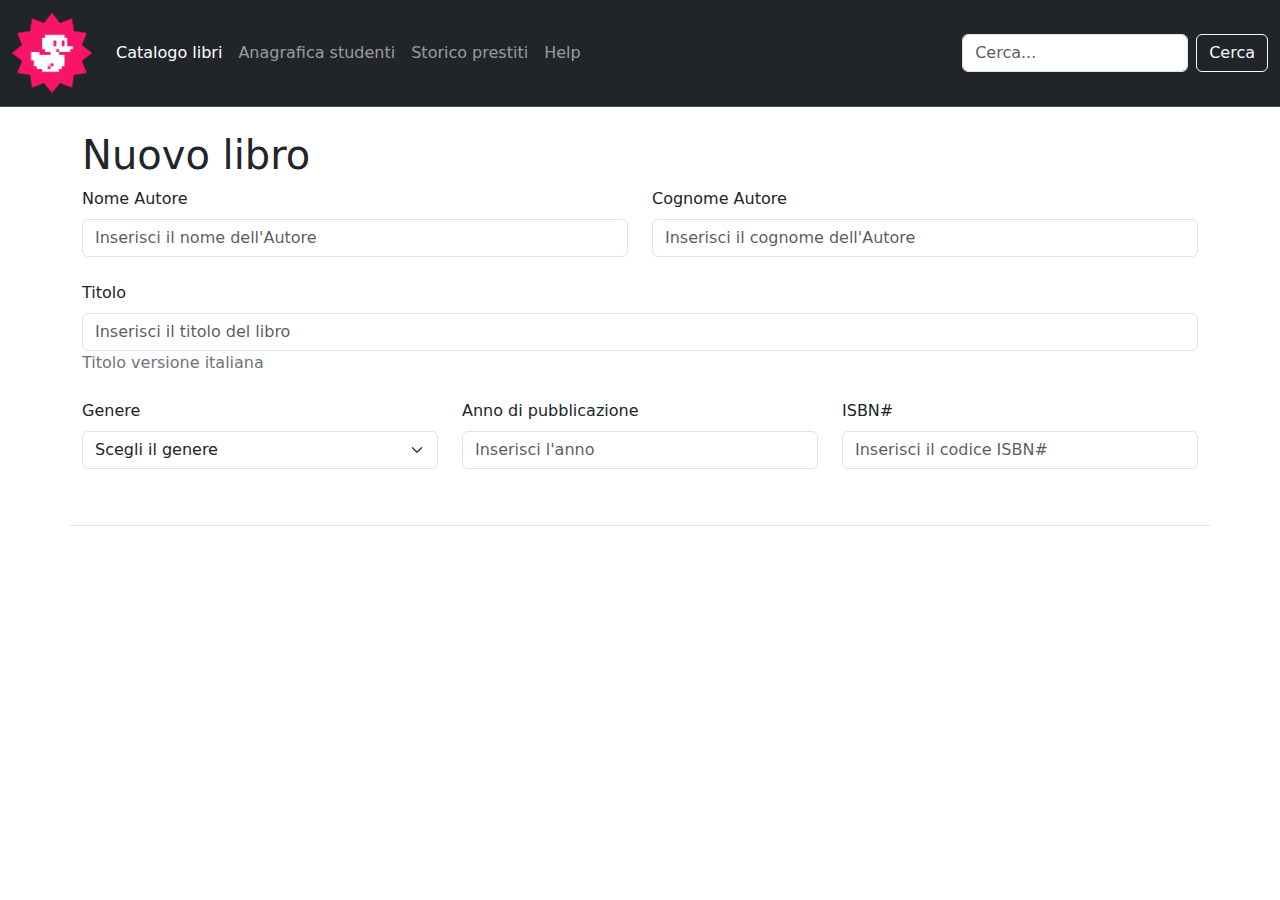
==== add-book.html @ a011e4b6 "add book section" ====
<!DOCTYPE html>
<html lang="en">
  <head>
    <meta charset="UTF-8" />
    <meta name="viewport" content="width=device-width, initial-scale=1.0" />
    <title>Document</title>
    <link rel="shortcut icon" href="./img/favicon.ico" type="image/x-icon" />

    <link
      rel="stylesheet"
      href="https://cdnjs.cloudflare.com/ajax/libs/font-awesome/6.7.2/css/all.min.css"
      integrity="sha512-Evv84Mr4kqVGRNSgIGL/F/aIDqQb7xQ2vcrdIwxfjThSH8CSR7PBEakCr51Ck+w+/U6swU2Im1vVX0SVk9ABhg=="
      crossorigin="anonymous"
      referrerpolicy="no-referrer"
    />
    <link
      href="https://cdn.jsdelivr.net/npm/bootstrap@5.3.3/dist/css/bootstrap.min.css"
      rel="stylesheet"
      integrity="sha384-QWTKZyjpPEjISv5WaRU9OFeRpok6YctnYmDr5pNlyT2bRjXh0JMhjY6hW+ALEwIH"
      crossorigin="anonymous"
    />

    <link rel="stylesheet" href="./css/style.css" />
  </head>
  <body>
    <header>
      <!-- test -->
      <nav
        class="navbar navbar-expand-lg bg-dark border-bottom border-body"
        data-bs-theme="dark"
      >
        <div class="container-fluid">
          <a class="navbar-brand" href="#">
            <img src="./img/duck.png" alt="logo" width="80px" />
          </a>
          <button
            class="navbar-toggler"
            type="button"
            data-bs-toggle="collapse"
            data-bs-target="#navbarSupportedContent"
            aria-controls="navbarSupportedContent"
            aria-expanded="false"
            aria-label="Toggle navigation"
          >
            <span class="navbar-toggler-icon"></span>
          </button>
          <div class="collapse navbar-collapse" id="navbarSupportedContent">
            <ul class="navbar-nav me-auto mb-2 mb-lg-0">
              <li class="nav-item">
                <a class="nav-link active" aria-current="page" href="#"
                  >Catalogo libri</a
                >
              </li>
              <li class="nav-item">
                <a class="nav-link" href="#">Anagrafica studenti</a>
              </li>
              <li class="nav-item">
                <a class="nav-link" href="#">Storico prestiti</a>
              </li>
              <li class="nav-item">
                <a class="nav-link" aria-current="true" href="#">Help</a>
              </li>
            </ul>
            <form class="d-flex" data-bs-theme="light" role="search">
              <input
                class="form-control me-2 bg-white text-black"
                type="search"
                placeholder="Cerca..."
                aria-label="Search"
              />
              <button class="btn btn-outline-light" type="submit">Cerca</button>
            </form>
          </div>
        </div>
      </nav>
    </header>

    <main>
      <section class="container-md py-4 border-bottom">
        <h1>Nuovo libro</h1>
        <form class="row g-4 mb-5">
          <div class="col-6">
            <label for="inputNome" class="form-label">Nome Autore</label>
            <input
              type="text"
              class="form-control"
              id="inputNome"
              placeholder="Inserisci il nome dell'Autore"
            />
          </div>
          <div class="col-6">
            <label for="inputCognome" class="form-label">Cognome Autore</label>
            <input
              type="text"
              class="form-control"
              id="inputCognome"
              placeholder="Inserisci il cognome dell'Autore"
            />
          </div>
          <div class="col-12">
            <label for="inputTitle" class="form-label">Titolo</label>
            <input
              type="text"
              class="form-control"
              id="inputTitle"
              placeholder="Inserisci il titolo del libro"
            />
            <span class="fs-6 text-secondary">Titolo versione italiana</span>
          </div>
          <div class="col-md-12 col-lg-4">
            <label for="inputGenre" class="form-label">Genere</label>
            <select class="form-select" id="inputGenre">
              <option selected>Scegli il genere</option>
              <option>Romantico</option>
              <option>Azione</option>
              <option>Fantasy</option>
              <option>Sci-Fi</option>
              <option>Storia</option>
            </select>
          </div>
          <div class="col-md-12 col-lg-4">
            <label for="inputDate" class="form-label"
              >Anno di pubblicazione</label
            >
            <input
              type="number"
              id="inputDate"
              class="form-control"
              min="0"
              max="2025"
              placeholder="Inserisci l'anno"
            />
          </div>
          <div class="col-md-12 col-lg-4">
            <label for="inputISBN" class="form-label">ISBN#</label>
            <input
              type="text"
              class="form-control"
              id="inputISBN"
              placeholder="Inserisci il codice ISBN#"
            />
          </div>
        </form>
        <form class="row g-3">

      </section>
    </main>
    <script
      src="https://cdn.jsdelivr.net/npm/bootstrap@5.3.3/dist/js/bootstrap.bundle.min.js"
      integrity="sha384-YvpcrYf0tY3lHB60NNkmXc5s9fDVZLESaAA55NDzOxhy9GkcIdslK1eN7N6jIeHz"
      crossorigin="anonymous"
    ></script>
  </body>
</html>
---- css/style.css ----
a {
  color: inherit;
  text-decoration: none;
}
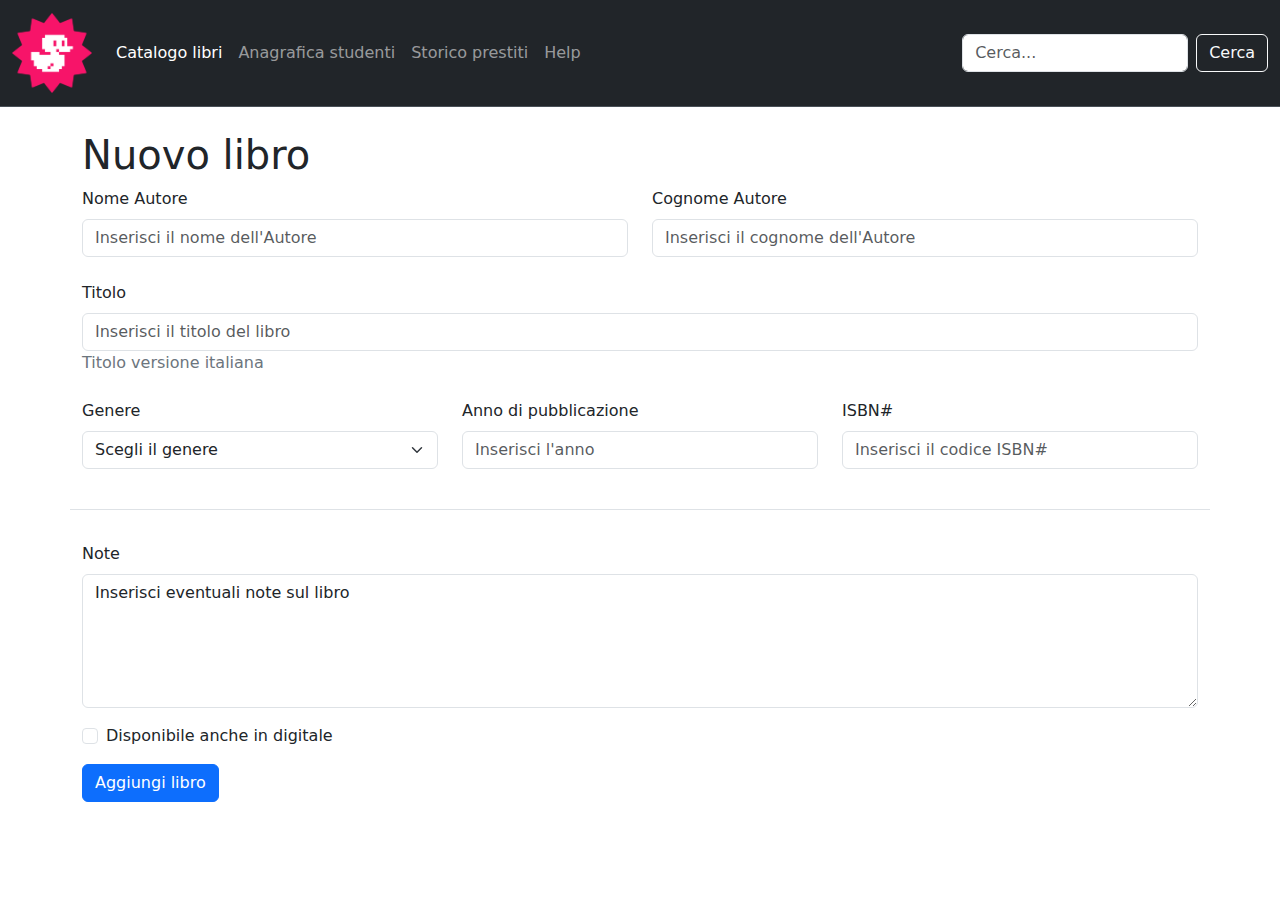
==== commit d68131b0: "add book notes section" ====
--- a/add-book.html
+++ b/add-book.html
@@ -78,7 +78,7 @@
     <main>
       <section class="container-md py-4 border-bottom">
         <h1>Nuovo libro</h1>
-        <form class="row g-4 mb-5">
+        <form class="row g-4 mb-3">
           <div class="col-6">
             <label for="inputNome" class="form-label">Nome Autore</label>
             <input
@@ -141,8 +141,34 @@
             />
           </div>
         </form>
-        <form class="row g-3">
-
+      </section>
+      <section class="container-md py-3">
+        <div class="row g-3 py-3">
+          <form class="col-12">
+            <div class="form-group mb-3">
+              <label class="mb-2" for="Note">Note</label>
+              <textarea class="form-control" id="Note" rows="5">
+Inserisci eventuali note sul libro</textarea
+              >
+            </div>
+            <div class="form-group mb-3">
+              <div class="form-check">
+                <input
+                  class="form-check-input"
+                  type="checkbox"
+                  value=""
+                  id="flexCheckDefault"
+                />
+                <label class="form-check-label" for="flexCheckDefault">
+                  Disponibile anche in digitale
+                </label>
+              </div>
+            </div>
+            <a href="./index.html" class="btn btn-primary" type="submit">
+              Aggiungi libro
+            </a>
+          </form>
+        </div>
       </section>
     </main>
     <script
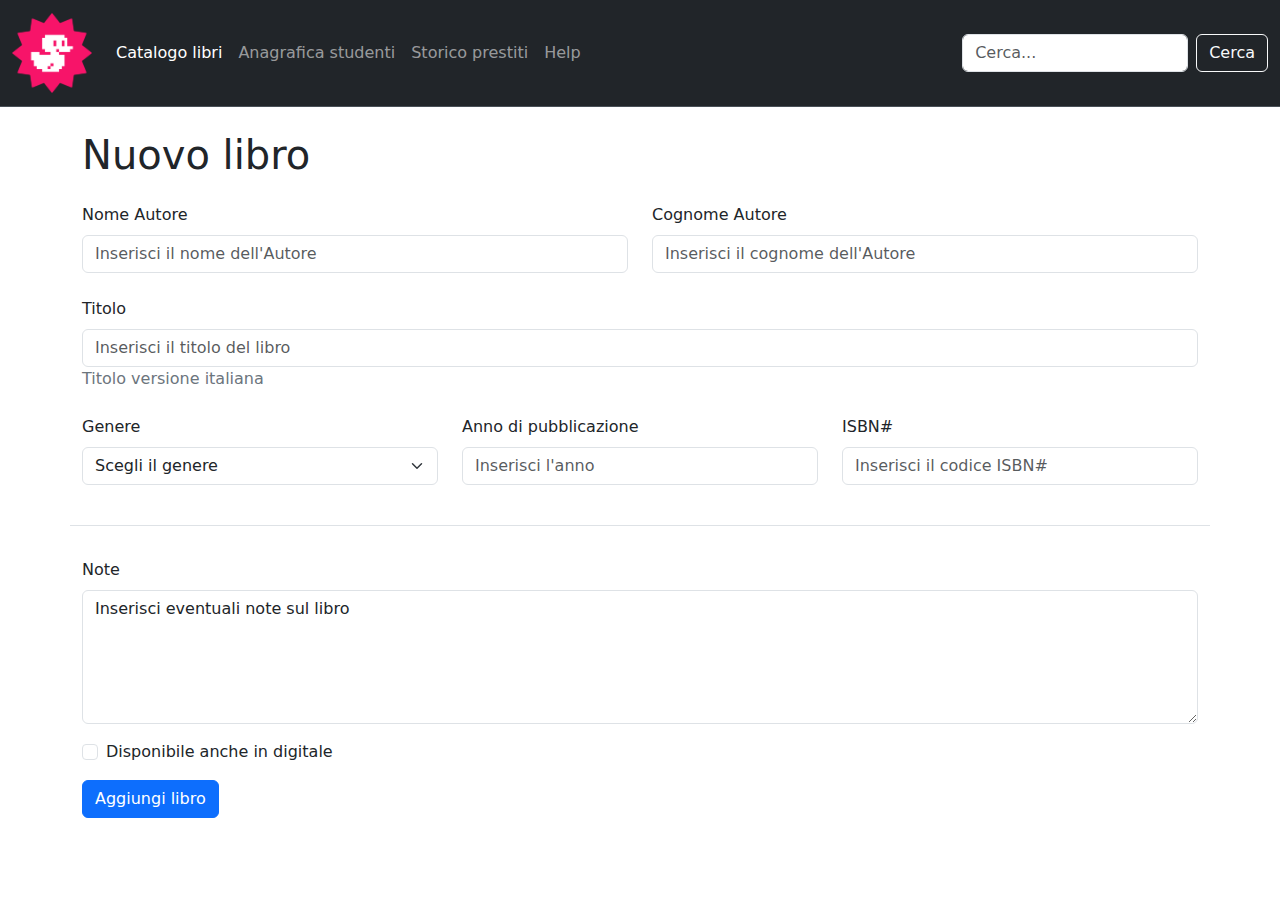
==== commit 20330448: "small spacing fix" ====
--- a/add-book.html
+++ b/add-book.html
@@ -77,7 +77,7 @@
 
     <main>
       <section class="container-md py-4 border-bottom">
-        <h1>Nuovo libro</h1>
+        <h1 class="mb-4">Nuovo libro</h1>
         <form class="row g-4 mb-3">
           <div class="col-6">
             <label for="inputNome" class="form-label">Nome Autore</label>
